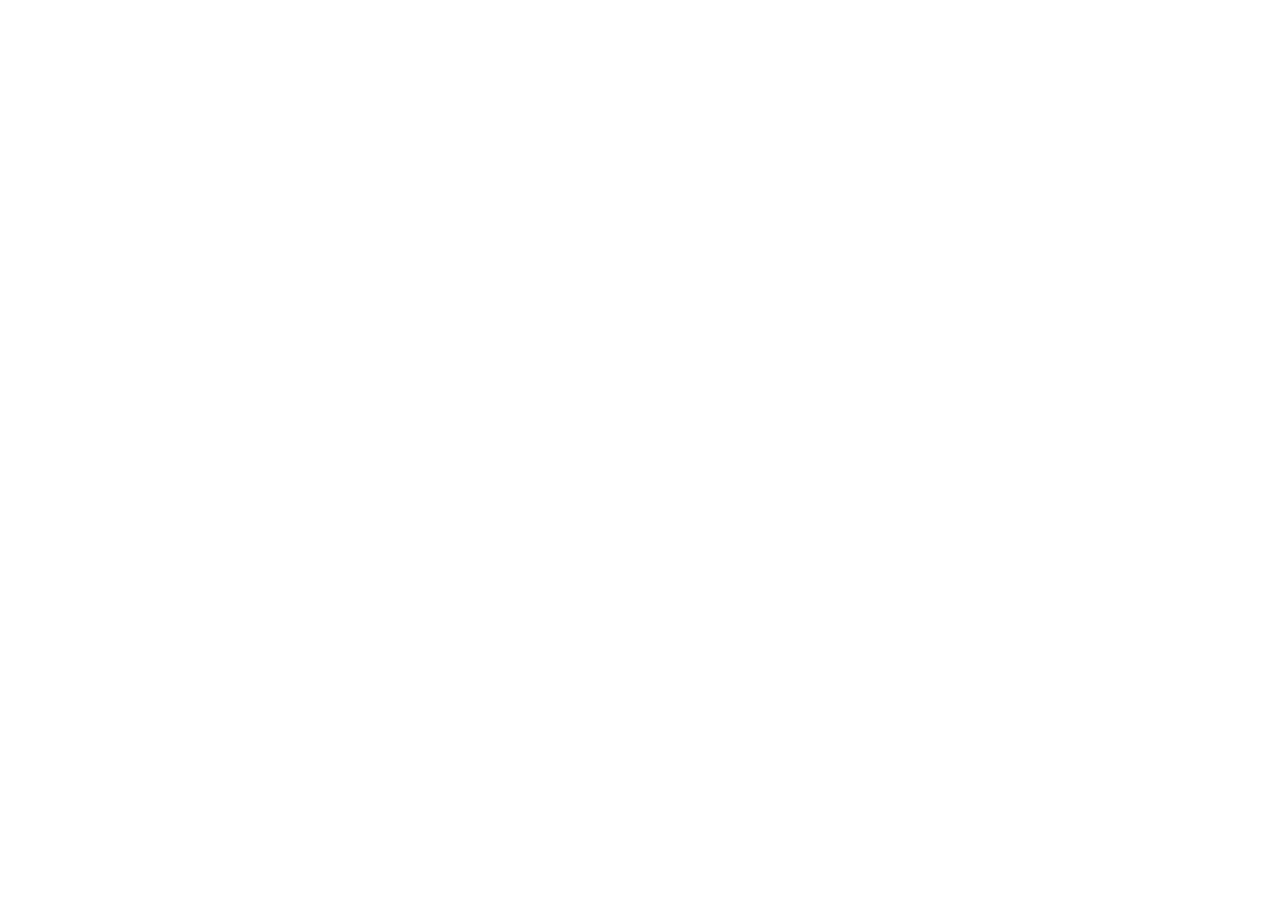
==== index.html @ 35266b2b "Imposta la struttura iniziale per il caricamento dei libri" ====
<!DOCTYPE html>
<html lang="it">
<head>
    <meta charset="UTF-8">
    <meta name="viewport" content="width=device-width, initial-scale=1.0">
    <title>EPICBooks</title>

    <!-- Bootstrap 5.3.8-->
    <link href="https://cdn.jsdelivr.net/npm/bootstrap@5.3.8/dist/css/bootstrap.min.css" rel="stylesheet" integrity="sha384-sRIl4kxILFvY47J16cr9ZwB07vP4J8+LH7qKQnuqkuIAvNWLzeN8tE5YBujZqJLB" crossorigin="anonymous">

</head>
<body>
    
    <div class="container">
        <div class="row" id="booksContainer"></div>
    </div>

    <script src="script.js"></script>
</body>
</html>
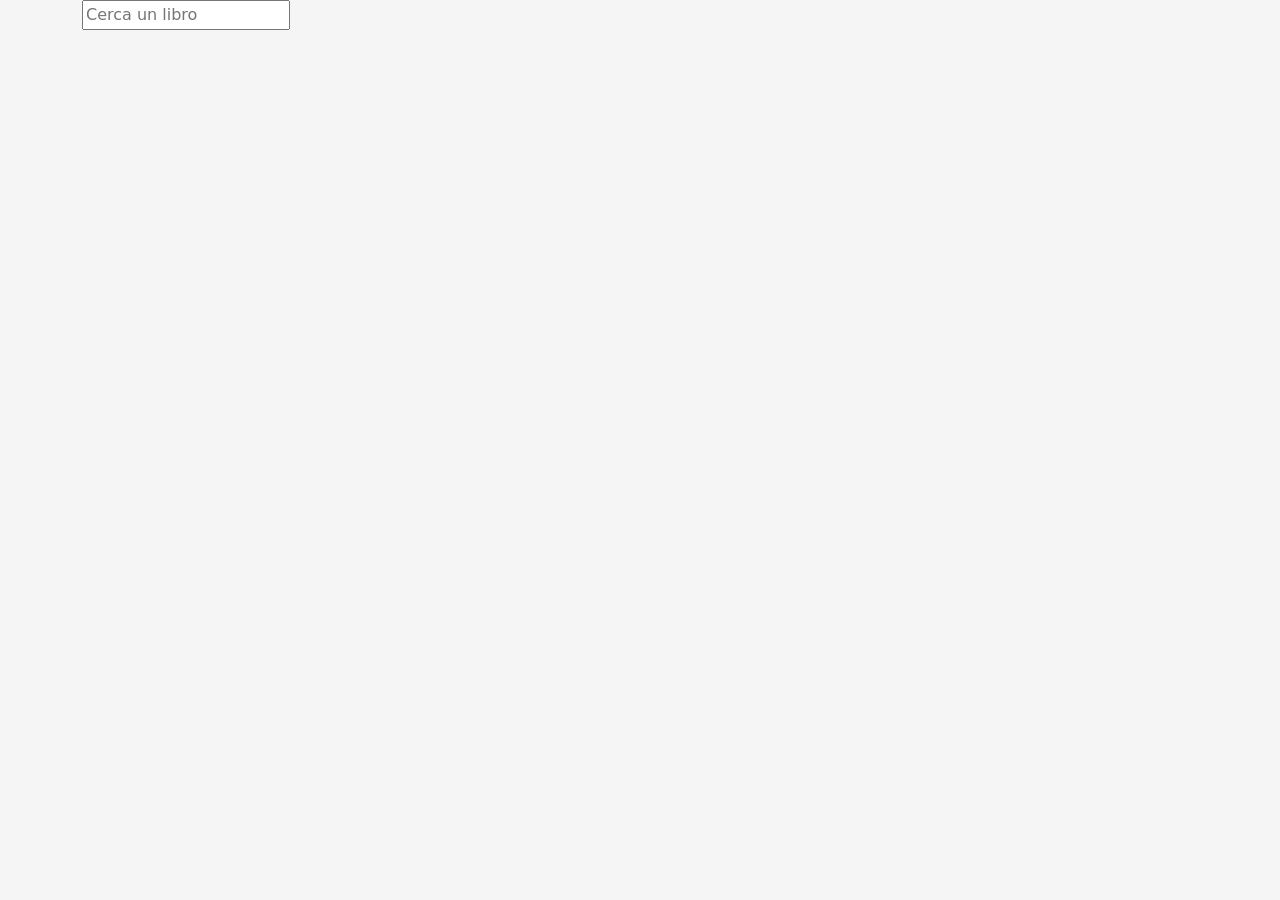
==== commit 9bd4059a: "git commit -m "Aggiunge l'input di ricerca in HTML e JS e aggiorna lo stile"" ====
--- a/index.html
+++ b/index.html
@@ -8,12 +8,21 @@
     <!-- Bootstrap 5.3.8-->
     <link href="https://cdn.jsdelivr.net/npm/bootstrap@5.3.8/dist/css/bootstrap.min.css" rel="stylesheet" integrity="sha384-sRIl4kxILFvY47J16cr9ZwB07vP4J8+LH7qKQnuqkuIAvNWLzeN8tE5YBujZqJLB" crossorigin="anonymous">
 
+    <!-- CSS -->
+     <link rel="stylesheet" href="style.css">
+
 </head>
 <body>
     
-    <div class="container">
+        <div class="container">
+        <div class="mb-4">
+            <input type="text" id="searchInput" placeholder="Cerca un libro">
+        </div>
+
         <div class="row" id="booksContainer"></div>
     </div>
+
+    <div id="cartContainer"></div>
 
     <script src="script.js"></script>
 </body>
--- a/style.css
+++ b/style.css
@@ -0,0 +1,26 @@
+body {
+  background-color: #f5f5f5;
+}
+
+.btn {
+  transition: 0.2s;
+}
+
+.btn:hover {
+  transform: scale(1.05);
+}
+
+.card-img-top {
+  height: 300px;
+  object-fit: cover;
+}
+
+.card {
+  height: 100%;
+}
+
+.card:hover {
+  transform: scale(1.03);
+  transition: 0.2s;
+  cursor: pointer;
+}
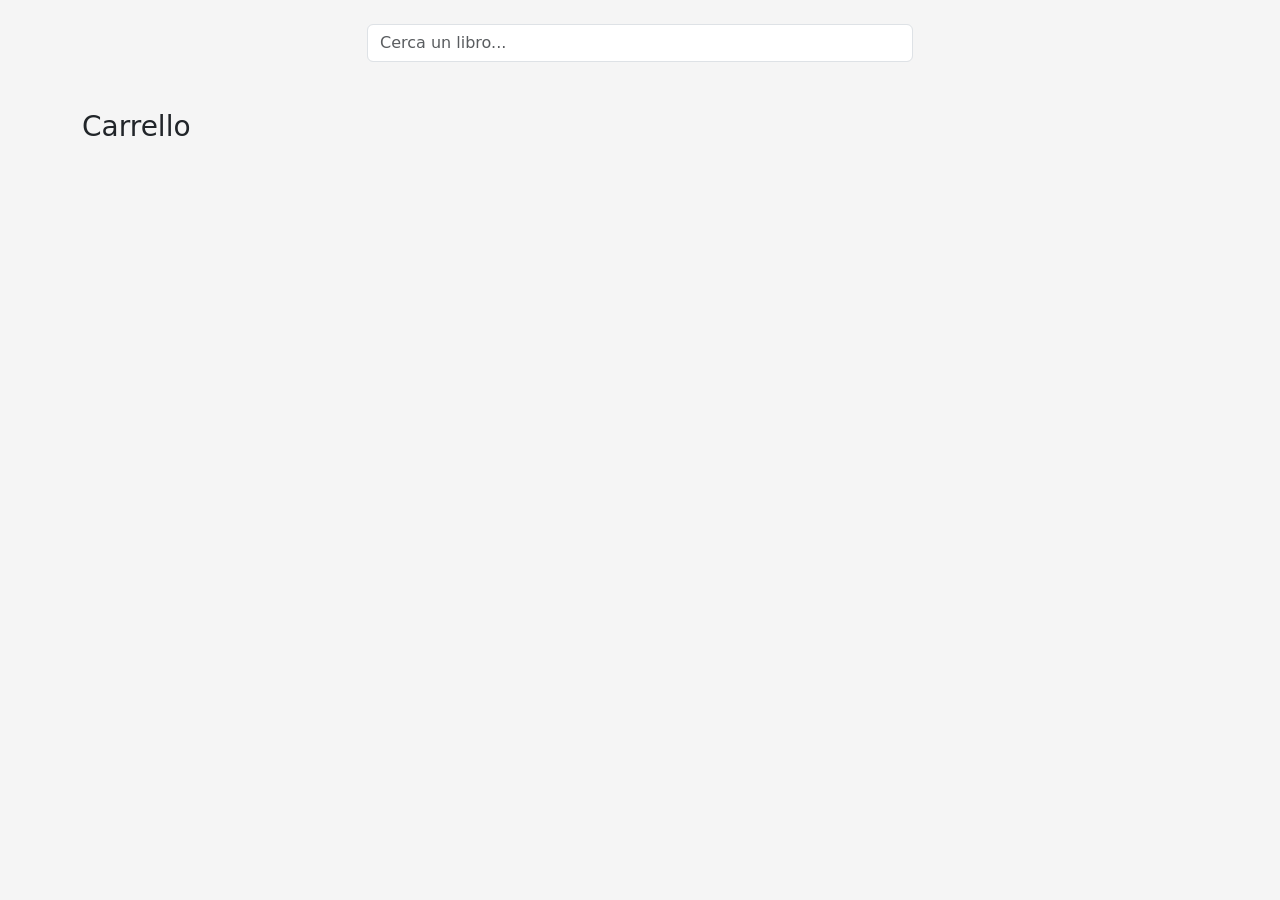
==== commit 70056fbc: "Migliora il layout con barra di ricerca e sezione carrello" ====
--- a/index.html
+++ b/index.html
@@ -5,25 +5,46 @@
     <meta name="viewport" content="width=device-width, initial-scale=1.0">
     <title>EPICBooks</title>
 
-    <!-- Bootstrap 5.3.8-->
-    <link href="https://cdn.jsdelivr.net/npm/bootstrap@5.3.8/dist/css/bootstrap.min.css" rel="stylesheet" integrity="sha384-sRIl4kxILFvY47J16cr9ZwB07vP4J8+LH7qKQnuqkuIAvNWLzeN8tE5YBujZqJLB" crossorigin="anonymous">
+    <!-- Bootstrap -->
+    <link href="https://cdn.jsdelivr.net/npm/bootstrap@5.3.8/dist/css/bootstrap.min.css" rel="stylesheet">
 
     <!-- CSS -->
-     <link rel="stylesheet" href="style.css">
+    <link rel="stylesheet" href="style.css">
+</head>
 
-</head>
 <body>
-    
-        <div class="container">
-        <div class="mb-4">
-            <input type="text" id="searchInput" placeholder="Cerca un libro">
+
+<div class="container my-4">
+
+    <!-- barra di ricerca -->
+    <div class="row justify-content-center mb-4">
+        <div class="col-md-6">
+
+            <form class="d-flex" role="search">
+                <input
+                    type="text"
+                    id="searchInput"
+                    class="form-control"
+                    placeholder="Cerca un libro..."
+                >
+            </form>
+
         </div>
-
-        <div class="row" id="booksContainer"></div>
     </div>
 
+    <!-- libri -->
+    <div class="row" id="booksContainer"></div>
+
+</div>
+
+<!-- carrello -->
+<div class="container">
+    <h3 class="mb-3">Carrello</h3>
     <div id="cartContainer"></div>
+</div>
 
-    <script src="script.js"></script>
+<script src="script.js"></script>
+
 </body>
-</html>+</html>
+            
--- a/style.css
+++ b/style.css
@@ -23,4 +23,4 @@
   transform: scale(1.03);
   transition: 0.2s;
   cursor: pointer;
-}+}
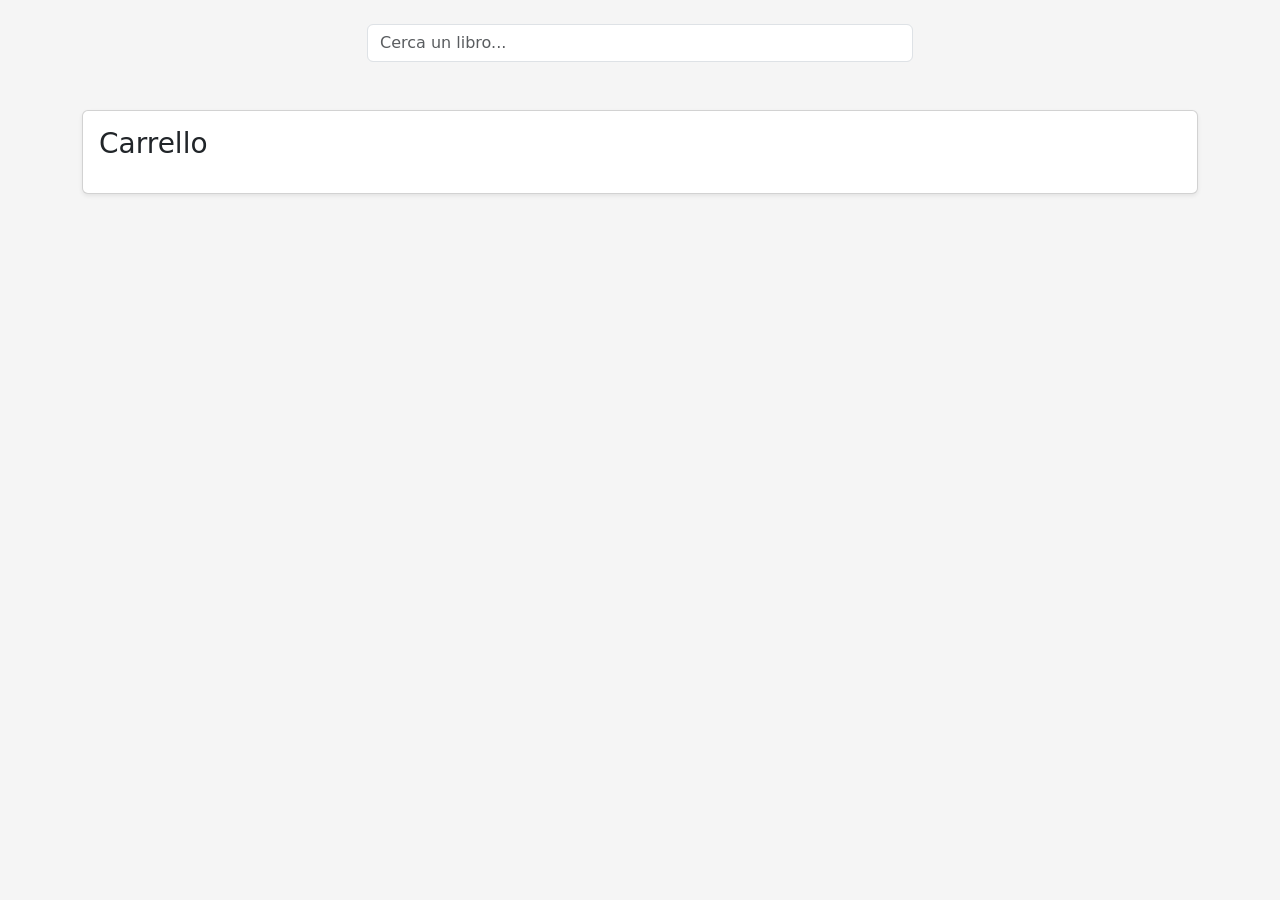
==== commit bffbeff1: "Migliora il layout del carrello e aggiunge il pulsante Rimuovi" ====
--- a/index.html
+++ b/index.html
@@ -38,9 +38,13 @@
 </div>
 
 <!-- carrello -->
-<div class="container">
-    <h3 class="mb-3">Carrello</h3>
-    <div id="cartContainer"></div>
+<div class="container mt-4 mb-5">
+  <div class="card shadow-sm">
+    <div class="card-body">
+      <h3 class="mb-3">Carrello</h3>
+      <div id="cartContainer"></div>
+    </div>
+  </div>
 </div>
 
 <script src="script.js"></script>
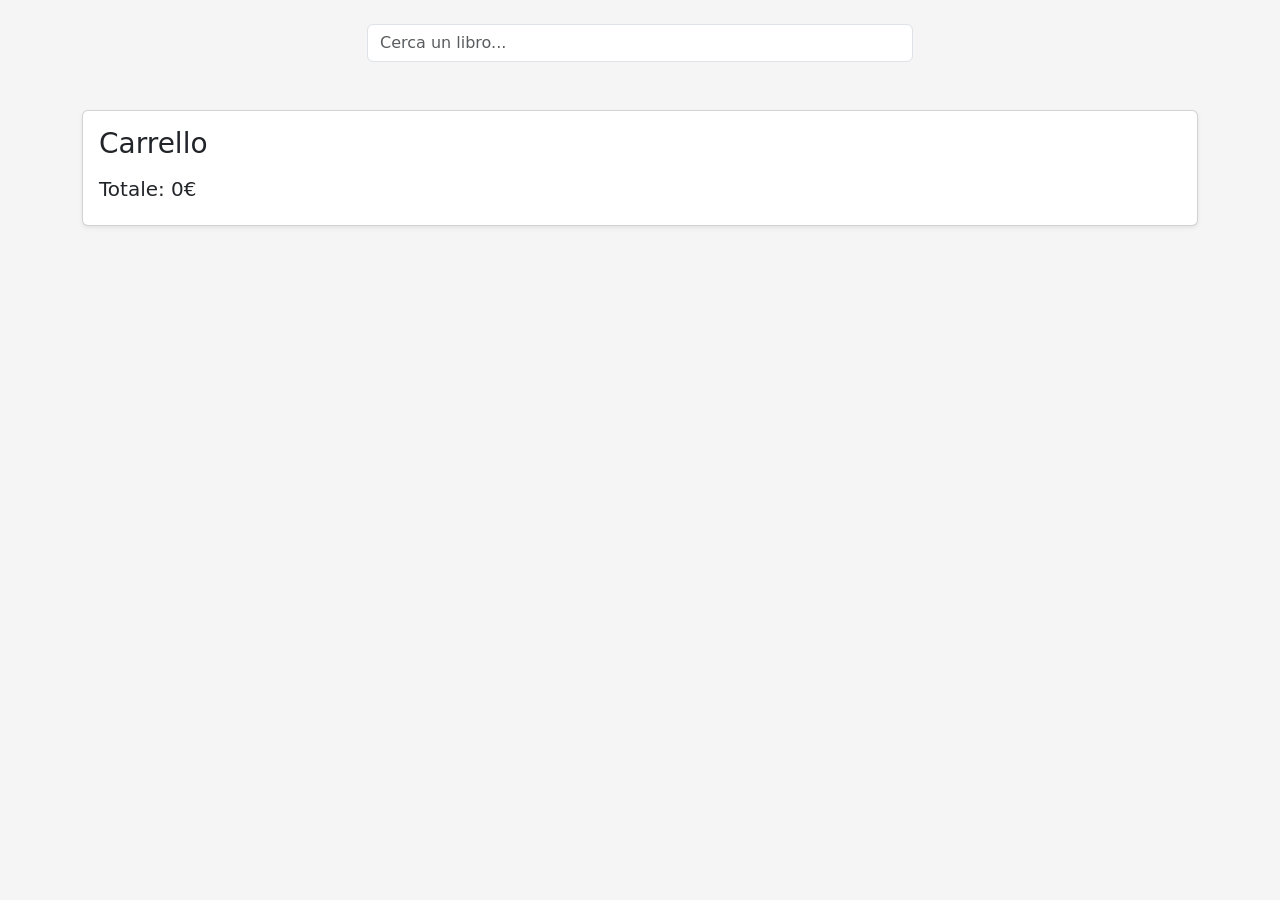
==== commit 95f5f207: "Aggiunge il totale aggiornato del carrello" ====
--- a/index.html
+++ b/index.html
@@ -43,6 +43,7 @@
     <div class="card-body">
       <h3 class="mb-3">Carrello</h3>
       <div id="cartContainer"></div>
+      <h5 id="cartTotal">Totale: 0€</h5>
     </div>
   </div>
 </div>
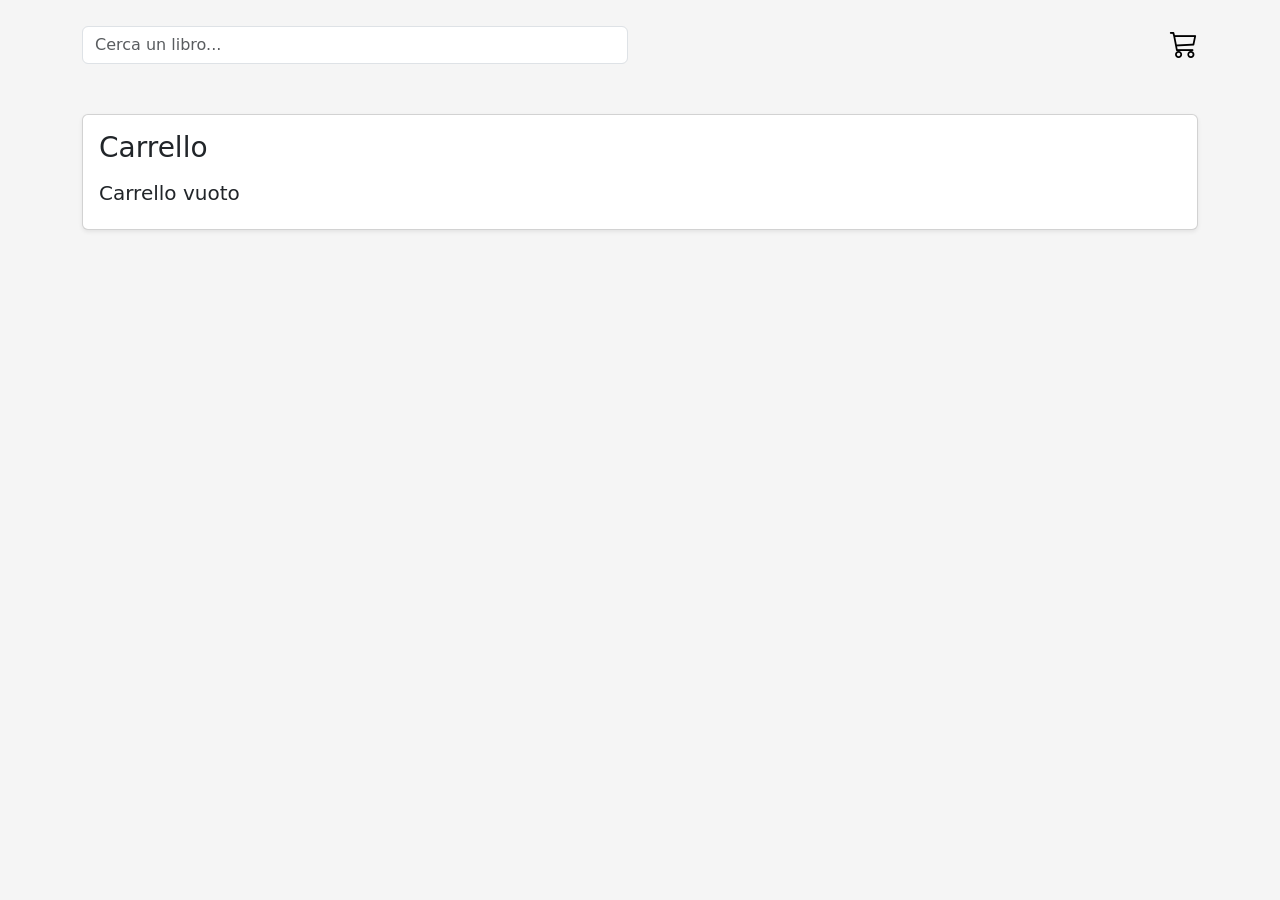
==== commit 88670a17: "Aggiunge l'icona del carrello e aggiorna il totale" ====
--- a/index.html
+++ b/index.html
@@ -1,35 +1,48 @@
 <!DOCTYPE html>
 <html lang="it">
 <head>
-    <meta charset="UTF-8">
-    <meta name="viewport" content="width=device-width, initial-scale=1.0">
-    <title>EPICBooks</title>
+<meta charset="UTF-8">
+<meta name="viewport" content="width=device-width, initial-scale=1.0">
+<title>EPICBooks</title>
 
-    <!-- Bootstrap -->
-    <link href="https://cdn.jsdelivr.net/npm/bootstrap@5.3.8/dist/css/bootstrap.min.css" rel="stylesheet">
+<!-- Bootstrap -->
+<link href="https://cdn.jsdelivr.net/npm/bootstrap@5.3.8/dist/css/bootstrap.min.css" rel="stylesheet">
 
-    <!-- CSS -->
-    <link rel="stylesheet" href="style.css">
+<!-- Bootstrap Icons -->
+<link rel="stylesheet" href="https://cdn.jsdelivr.net/npm/bootstrap-icons@1.11.3/font/bootstrap-icons.css">
+
+<!-- CSS -->
+<link rel="stylesheet" href="style.css">
+
 </head>
 
 <body>
 
 <div class="container my-4">
 
-    <!-- barra di ricerca -->
-    <div class="row justify-content-center mb-4">
+    <!-- barra ricerca + icona carrello -->
+    <div class="row justify-content-between align-items-center mb-4">
+
         <div class="col-md-6">
 
-            <form class="d-flex" role="search">
-                <input
-                    type="text"
-                    id="searchInput"
-                    class="form-control"
-                    placeholder="Cerca un libro..."
-                >
-            </form>
+            <input
+                type="text"
+                id="searchInput"
+                class="form-control"
+                placeholder="Cerca un libro..."
+            >
 
         </div>
+
+        <!-- icona carrello -->
+        <div class="col-md-2 text-end">
+
+            <a href="#cartSection" class="cart-icon">
+                <i class="bi bi-cart3"></i>
+            </a>
+
+        </div>
+
     </div>
 
     <!-- libri -->
@@ -38,12 +51,15 @@
 </div>
 
 <!-- carrello -->
-<div class="container mt-4 mb-5">
+<div class="container mt-4 mb-5" id="cartSection">
   <div class="card shadow-sm">
     <div class="card-body">
       <h3 class="mb-3">Carrello</h3>
+
       <div id="cartContainer"></div>
-      <h5 id="cartTotal">Totale: 0€</h5>
+
+      <h5 id="cartTotal">Carrello vuoto</h5>
+
     </div>
   </div>
 </div>
@@ -51,5 +67,4 @@
 <script src="script.js"></script>
 
 </body>
-</html>
-            
+</html>
--- a/style.css
+++ b/style.css
@@ -24,3 +24,19 @@
   transition: 0.2s;
   cursor: pointer;
 }
+
+.cart-icon {
+  font-size: 28px;
+  color: black;
+  text-decoration: none;
+}
+
+.cart-icon:hover {
+  color: #198754;
+  transform: scale(1.2);
+  transition: 0.2s;
+}
+
+html {
+  scroll-behavior: smooth;
+}
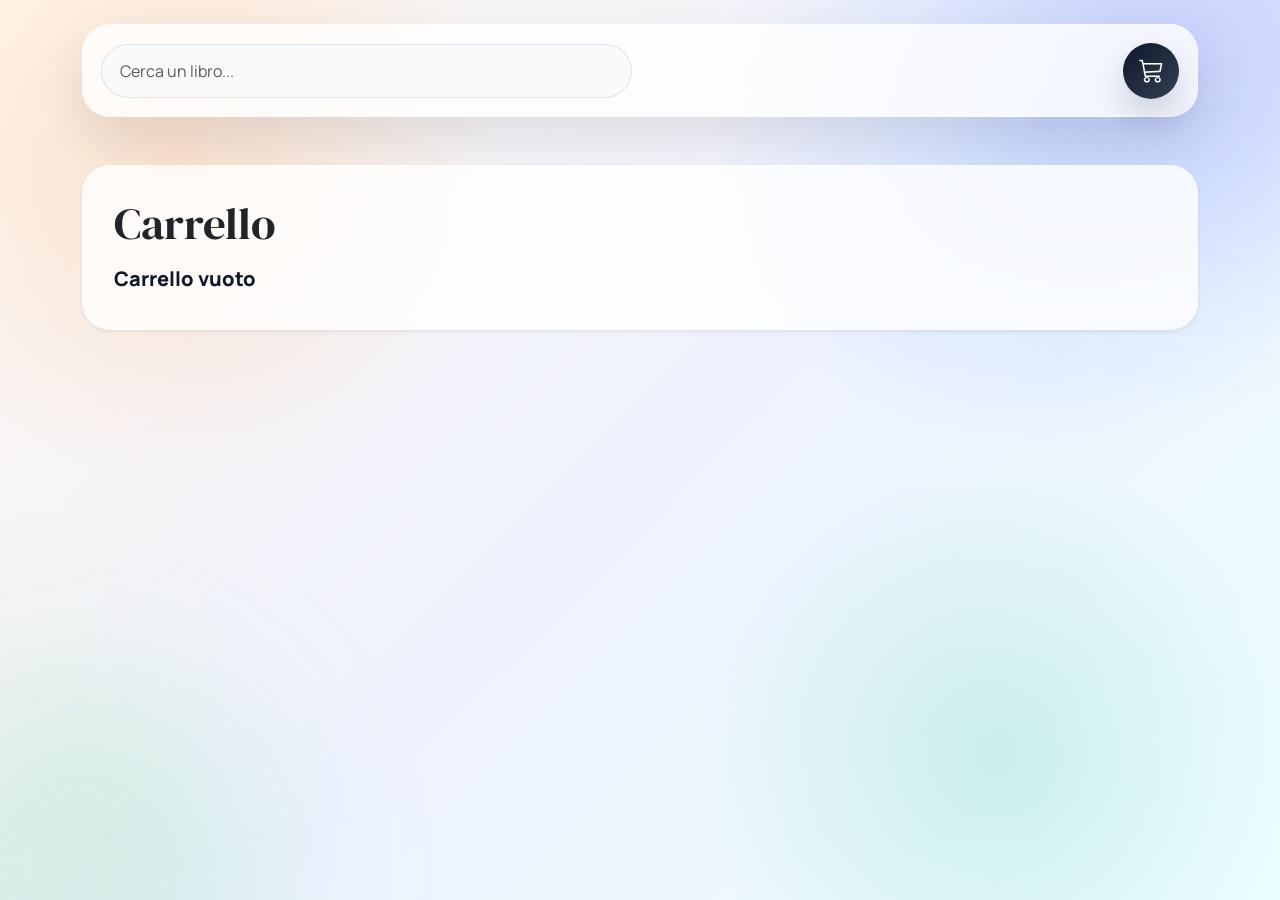
==== commit 8d9f7878: "feat: aggiunge la pagina dettagli e riorganizza gli asset frontend" ====
--- a/index.html
+++ b/index.html
@@ -4,6 +4,10 @@
 <meta charset="UTF-8">
 <meta name="viewport" content="width=device-width, initial-scale=1.0">
 <title>EPICBooks</title>
+
+<link rel="preconnect" href="https://fonts.googleapis.com">
+<link rel="preconnect" href="https://fonts.gstatic.com" crossorigin>
+<link href="https://fonts.googleapis.com/css2?family=DM+Serif+Display:ital@0;1&family=Manrope:wght@400;500;600;700;800&display=swap" rel="stylesheet">
 
 <!-- Bootstrap -->
 <link href="https://cdn.jsdelivr.net/npm/bootstrap@5.3.8/dist/css/bootstrap.min.css" rel="stylesheet">
@@ -12,47 +16,51 @@
 <link rel="stylesheet" href="https://cdn.jsdelivr.net/npm/bootstrap-icons@1.11.3/font/bootstrap-icons.css">
 
 <!-- CSS -->
-<link rel="stylesheet" href="style.css">
+<link rel="stylesheet" href="css/style.css">
 
 </head>
 
 <body>
 
-<div class="container my-4">
+<div class="container py-4">
 
-    <!-- barra ricerca + icona carrello -->
-    <div class="row justify-content-between align-items-center mb-4">
+    <section class="toolbar-panel mb-4">
 
-        <div class="col-md-6">
+        <!-- barra ricerca + icona carrello -->
+        <div class="row justify-content-between align-items-center g-3">
 
-            <input
-                type="text"
-                id="searchInput"
-                class="form-control"
-                placeholder="Cerca un libro..."
-            >
+            <div class="col-md-6">
+
+                <input
+                    type="text"
+                    id="searchInput"
+                    class="form-control"
+                    placeholder="Cerca un libro..."
+                >
+
+            </div>
+
+            <!-- icona carrello -->
+            <div class="col-md-2 text-end">
+
+                <a href="#cartSection" class="cart-icon" aria-label="Vai al carrello">
+                    <i class="bi bi-cart3"></i>
+                </a>
+
+            </div>
 
         </div>
 
-        <!-- icona carrello -->
-        <div class="col-md-2 text-end">
-
-            <a href="#cartSection" class="cart-icon">
-                <i class="bi bi-cart3"></i>
-            </a>
-
-        </div>
-
-    </div>
+    </section>
 
     <!-- libri -->
-    <div class="row" id="booksContainer"></div>
+    <div class="row g-4" id="booksContainer"></div>
 
 </div>
 
 <!-- carrello -->
 <div class="container mt-4 mb-5" id="cartSection">
-  <div class="card shadow-sm">
+  <div class="card cart-panel shadow-sm">
     <div class="card-body">
       <h3 class="mb-3">Carrello</h3>
 
@@ -64,7 +72,7 @@
   </div>
 </div>
 
-<script src="script.js"></script>
-
+<!-- JS -->
+<script src="js/script.js"></script>
 </body>
-</html>+</html>
--- a/css/style.css
+++ b/css/style.css
@@ -0,0 +1,224 @@
+:root {
+  --bg-top: #fff7ed;
+  --bg-mid: #eef2ff;
+  --bg-bottom: #ecfeff;
+  --text-main: #0f172a;
+  --text-soft: #475569;
+  --panel-bg: rgba(255, 255, 255, 0.8);
+  --panel-border: rgba(255, 255, 255, 0.58);
+  --shadow-soft: rgba(15, 23, 42, 0.1);
+  --shadow-strong: rgba(15, 23, 42, 0.18);
+}
+
+html {
+  scroll-behavior: smooth;
+}
+
+body {
+  min-height: 100vh;
+  margin: 0;
+  color: var(--text-main);
+  font-family: "Manrope", sans-serif;
+  position: relative;
+  isolation: isolate;
+  background:
+    radial-gradient(circle at 14% 18%, rgba(251, 146, 60, 0.2), transparent 24%),
+    radial-gradient(circle at 82% 14%, rgba(59, 130, 246, 0.18), transparent 26%),
+    radial-gradient(circle at 78% 84%, rgba(16, 185, 129, 0.16), transparent 24%),
+    linear-gradient(135deg, var(--bg-top) 0%, var(--bg-mid) 52%, var(--bg-bottom) 100%);
+}
+
+body::before,
+body::after {
+  content: "";
+  position: fixed;
+  border-radius: 50%;
+  filter: blur(90px);
+  z-index: -1;
+  pointer-events: none;
+}
+
+body::before {
+  top: -120px;
+  right: -110px;
+  width: 340px;
+  height: 340px;
+  background: rgba(99, 102, 241, 0.18);
+}
+
+body::after {
+  bottom: -140px;
+  left: -100px;
+  width: 360px;
+  height: 360px;
+  background: rgba(34, 197, 94, 0.14);
+}
+
+.container {
+  position: relative;
+  z-index: 1;
+}
+
+.toolbar-panel,
+.cart-panel {
+  border: 1px solid var(--panel-border);
+  border-radius: 28px;
+  background: var(--panel-bg);
+  backdrop-filter: blur(18px);
+  box-shadow: 0 22px 50px var(--shadow-soft);
+}
+
+.toolbar-panel {
+  padding: 1.1rem;
+}
+
+.form-control {
+  min-height: 54px;
+  border: none;
+  border-radius: 999px;
+  padding-inline: 1.2rem;
+  background: rgba(248, 250, 252, 0.95);
+  box-shadow: inset 0 0 0 1px rgba(148, 163, 184, 0.28);
+}
+
+.form-control:focus {
+  background: #fff;
+  box-shadow:
+    inset 0 0 0 1px rgba(59, 130, 246, 0.4),
+    0 0 0 4px rgba(96, 165, 250, 0.16);
+}
+
+.btn {
+  border: none;
+  border-radius: 14px;
+  font-weight: 700;
+  transition: transform 0.2s ease, box-shadow 0.2s ease, filter 0.2s ease;
+}
+
+.btn:hover {
+  transform: translateY(-2px);
+  box-shadow: 0 14px 24px rgba(15, 23, 42, 0.12);
+}
+
+.btn-primary {
+  background: linear-gradient(135deg, #2563eb 0%, #1d4ed8 100%);
+}
+
+.btn-success {
+  background: linear-gradient(135deg, #16a34a 0%, #15803d 100%);
+}
+
+.btn-danger {
+  background: linear-gradient(135deg, #ef4444 0%, #dc2626 100%);
+}
+
+.cart-icon {
+  width: 56px;
+  height: 56px;
+  display: inline-grid;
+  place-items: center;
+  border-radius: 50%;
+  font-size: 1.55rem;
+  color: #fff;
+  text-decoration: none;
+  background: linear-gradient(135deg, #0f172a 0%, #334155 100%);
+  box-shadow: 0 18px 35px rgba(15, 23, 42, 0.18);
+  transition: transform 0.2s ease, box-shadow 0.2s ease;
+}
+
+.cart-icon:hover {
+  color: #fff;
+  transform: translateY(-2px) scale(1.04);
+  box-shadow: 0 24px 44px rgba(15, 23, 42, 0.22);
+}
+
+#booksContainer .card {
+  height: 100%;
+  overflow: hidden;
+  border: 1px solid var(--panel-border);
+  border-radius: 24px;
+  background: rgba(255, 255, 255, 0.84);
+  backdrop-filter: blur(16px);
+  box-shadow: 0 18px 40px var(--shadow-soft);
+  transition: transform 0.22s ease, box-shadow 0.22s ease, border-color 0.22s ease;
+}
+
+#booksContainer .card:hover {
+  transform: translateY(-6px);
+  box-shadow: 0 28px 54px rgba(15, 23, 42, 0.16);
+  cursor: pointer;
+}
+
+#booksContainer .card.border-success {
+  border-color: rgba(34, 197, 94, 0.7) !important;
+  box-shadow: 0 24px 50px rgba(34, 197, 94, 0.18);
+}
+
+#booksContainer .card.border-success.bg-light {
+  background: linear-gradient(180deg, rgba(236, 253, 245, 0.96) 0%, rgba(220, 252, 231, 0.9) 100%);
+}
+
+.card-img-top {
+  height: 320px;
+  object-fit: cover;
+}
+
+#booksContainer .card-body {
+  padding: 1.25rem;
+}
+
+#booksContainer .card-title {
+  min-height: 3rem;
+  margin-bottom: 0.9rem;
+  font-size: 1rem;
+  font-weight: 800;
+  line-height: 1.45;
+}
+
+#booksContainer .badge {
+  width: fit-content;
+  border-radius: 999px;
+}
+
+#cartSection .card-body {
+  padding: clamp(1.4rem, 2.4vw, 2rem);
+}
+
+#cartSection h3 {
+  margin-bottom: 1.2rem;
+  font-family: "DM Serif Display", serif;
+  font-size: clamp(2rem, 4vw, 2.8rem);
+}
+
+#cartContainer > div {
+  background: rgba(248, 250, 252, 0.92) !important;
+  border: 1px solid rgba(203, 213, 225, 0.7) !important;
+  box-shadow: 0 10px 24px rgba(15, 23, 42, 0.06);
+}
+
+#cartTotal {
+  margin-top: 1rem;
+  font-weight: 800;
+  color: var(--text-main);
+}
+
+@media (max-width: 768px) {
+  .toolbar-panel {
+    padding: 1rem;
+  }
+
+  .card-img-top {
+    height: 280px;
+  }
+}
+
+@media (max-width: 576px) {
+  .toolbar-panel .text-end {
+    text-align: left !important;
+  }
+
+  .cart-icon {
+    width: 52px;
+    height: 52px;
+  }
+}
